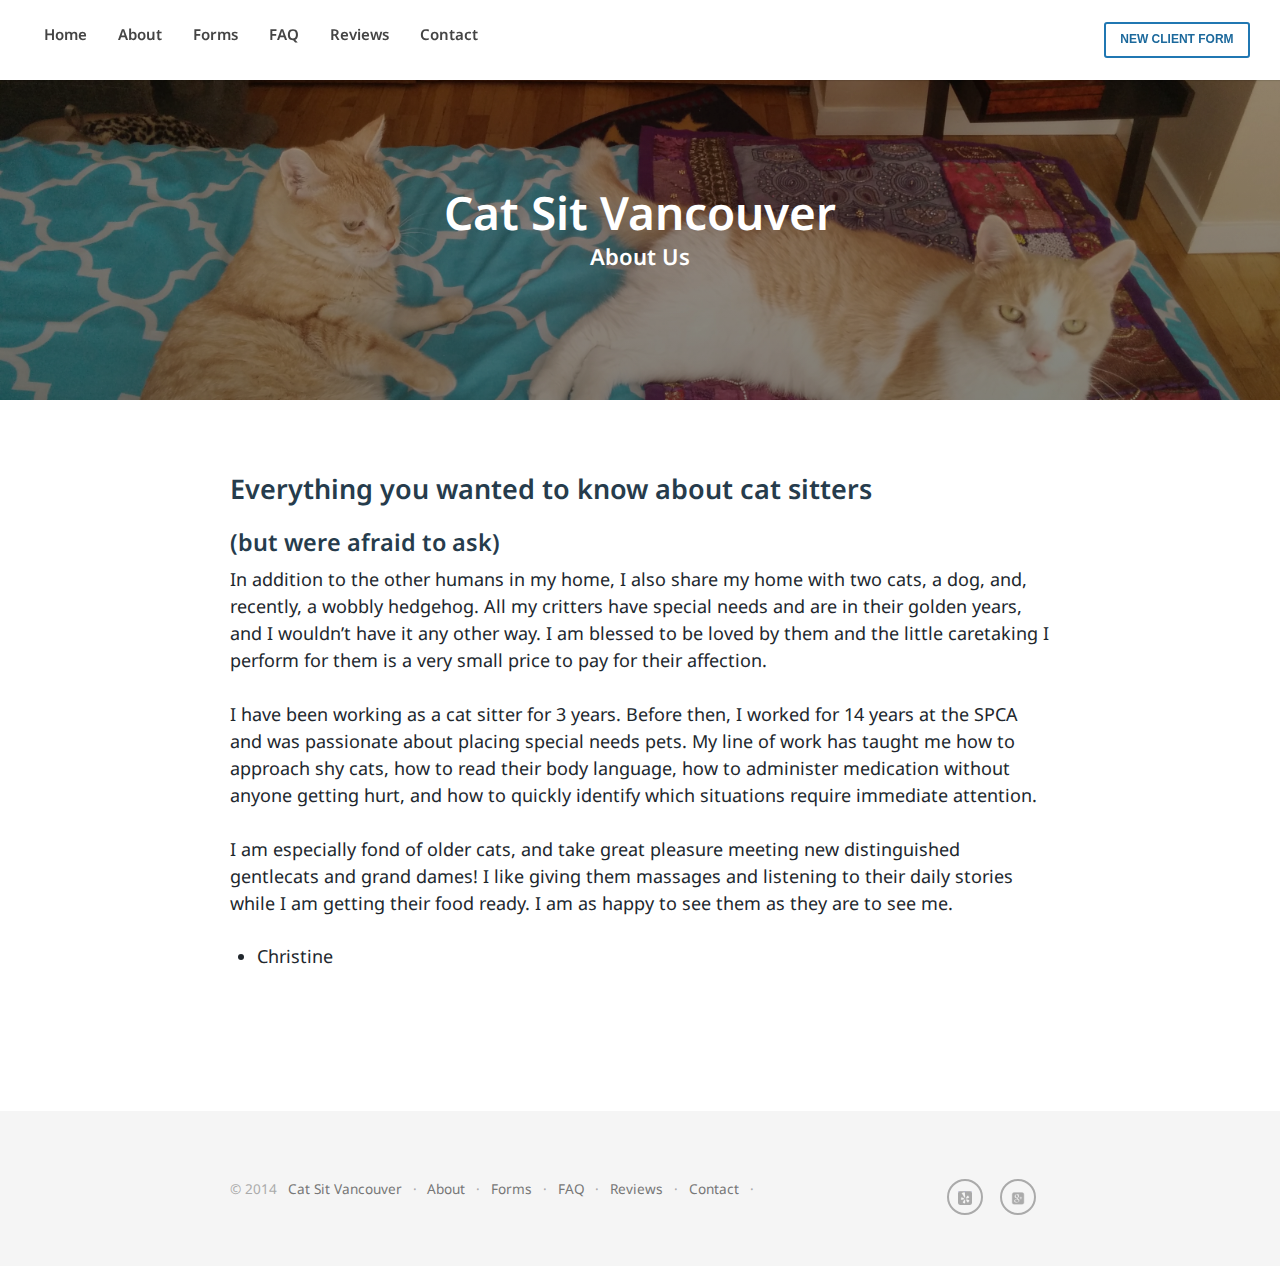
==== about/index.html @ 3a03ca4e "Site updated at 2014-06-22 04:52:10 UTC" ====
<!DOCTYPE html>
<html>
<head>
    <meta http-equiv="content-type" content="text/html; charset=utf-8">
    <meta name="viewport" content="width=device-width, initial-scale=1.0">
    <title>About Us &mdash; Cat Sit Vancouver</title>
    <link href="https://fonts.googleapis.com/css?family=Droid+Sans:400,700" rel="stylesheet" type="text/css">
    <link rel="stylesheet" href="/assets/main.css">
    <link rel="shortcut icon" href="/favicon.ico" type="image/x-icon" />
    <link href="/feed.xml" rel="alternate" type="application/rss+xml" title="Cat Sit Vancouver" />
    <meta name="title" content="About Us ">
    <link rel="canonical" href="http://www.catsitvancouver.com//about/">
     
           
    <meta property="og:title" content="About Us "/>
    <meta property="og:url" content="http://www.catsitvancouver.com//about/"/>
    
    <meta property="og:image" content="http://www.catsitvancouver.com//images/stu-n-brother.jpg"/>
    
    
    
    <meta property="og:description" content="Everything you wanted to know about cat sitters, but were afraid to ask."/>
    <meta name="description" content="Everything you wanted to know about cat sitters, but were afraid to ask."/>
    
    <meta property="og:site_name" content="Cat Sit Vancouver">     
</head>
<body>
    
<section class="site-nav">
    <header>
        <nav id="navigation">
            <a href="/" class="home">Home</a>
            <a href="/about/" class="home">About</a>
            <a href="/forms/" class="home">Forms</a>
            <a href="/faq/" class="home">FAQ</a>
            <a href="/reviews/" class="home">Reviews</a>
            <a href="/contact/" class="home">Contact</a>
        </nav>
        <nav class="tagline">
            
            <a href="http://form.catsitvancouver.com/" class="btn btn-outline">New Client Form</a>
        </nav>
    </header>
</section>

<div class="blog-cover" style="background-image:url(/images/stu-n-brother.jpg );">
    <section>
        <div class="container">
            
            <h1>Cat Sit Vancouver</h1>
            <h3>About Us</h3>
            
        </div>
    </section>
</div>

<article class="container">
<h2 id="everything_you_wanted_to_know_about_cat_sitters">Everything you wanted to know about cat sitters</h2>

<h3 id="but_were_afraid_to_ask">(but were afraid to ask)</h3>

<p>In addition to the other humans in my home, I also share my home with two cats, a dog, and, recently, a wobbly hedgehog. All my critters have special needs and are in their golden years, and I wouldn’t have it any other way. I am blessed to be loved by them and the little caretaking I perform for them is a very small price to pay for their affection.</p>

<p>I have been working as a cat sitter for 3 years. Before then, I worked for 14 years at the SPCA and was passionate about placing special needs pets. My line of work has taught me how to approach shy cats, how to read their body language, how to administer medication without anyone getting hurt, and how to quickly identify which situations require immediate attention.</p>

<p>I am especially fond of older cats, and take great pleasure meeting new distinguished gentlecats and grand dames! I like giving them massages and listening to their daily stories while I am getting their food ready. I am as happy to see them as they are to see me.</p>

<ul>
<li>Christine</li>
</ul>

</article>

<footer class="site-footer">
    <div class="container">
        &copy; 2014 
        
        <nav>
            <a href="http://www.catsitvancouver.com/">Cat Sit Vancouver</a> &middot;
            <a href="/about/" class="home">About</a> &middot;
            <a href="/forms/" class="home">Forms</a> &middot;
            <a href="/faq/" class="home">FAQ</a> &middot;
            <a href="/reviews/" class="home">Reviews</a> &middot;
            <a href="/contact/" class="home">Contact</a> &middot;
        </nav>
        
        <nav class="social">
            
            <a href="http://www.yelp.ca/biz/cat-sit-vancouver-vancouver-3" title="Review on Yelp" target="_blank"><i class="icon icon-yelp black"></i></a>
            
            
            <a href="https://plus.google.com/102756003309123126614" title="Review on Google+" target="_blank"><i class="icon icon-gplus black"></i></a>
            
            
            
            
        </nav>
    </div>
</footer>

<script type="text/javascript" src="//ajax.googleapis.com/ajax/libs/jquery/1.7.2/jquery.min.js"></script>
<script src="/assets/main.js"></script>


<script type="text/javascript">
  (function() {
    var po = document.createElement('script'); po.type = 'text/javascript'; po.async = true;
    po.src = 'https://apis.google.com/js/plusone.js';
    var s = document.getElementsByTagName('script')[0]; s.parentNode.insertBefore(po, s);
  })();
</script>


  <script>
  (function(i,s,o,g,r,a,m){i['GoogleAnalyticsObject']=r;i[r]=i[r]||function(){
  (i[r].q=i[r].q||[]).push(arguments)},i[r].l=1*new Date();a=s.createElement(o),
  m=s.getElementsByTagName(o)[0];a.async=1;a.src=g;m.parentNode.insertBefore(a,m)
  })(window,document,'script','//www.google-analytics.com/analytics.js','ga');

  ga('create', 'UA-50202878-1', 'catsitvancouver.github.io');
  ga('send', 'pageview');

</script>




</body>
</html>
---- assets/main.css ----
article,aside,details,figcaption,figure,footer,header,hgroup,main,nav,section,summary{display:block}audio,canvas,video{display:inline-block}audio:not([controls]){display:none;height:0}[hidden]{display:none}html{font-family:sans-serif;-webkit-text-size-adjust:100%;-ms-text-size-adjust:100%}body{margin:0}a:focus{outline:thin dotted}a:active,a:hover{outline:0}h1{font-size:2em;margin:0.67em 0}abbr[title]{border-bottom:1px dotted}b,strong{font-weight:bold}dfn{font-style:italic}hr{-moz-box-sizing:content-box;box-sizing:content-box;height:0}mark{background:#ff0;color:#000}code,kbd,pre,samp{font-family:monospace, serif;font-size:1em}pre{white-space:pre-wrap}q{quotes:"\201C" "\201D" "\2018" "\2019"}small{font-size:80%}sub,sup{font-size:75%;line-height:0;position:relative;vertical-align:baseline}sup{top:-0.5em}sub{bottom:-0.25em}img{border:0}svg:not(:root){overflow:hidden}figure{margin:0}fieldset{border:1px solid #c0c0c0;margin:0 2px;padding:0.35em 0.625em 0.75em}legend{border:0;padding:0}button,input,select,textarea{font-family:inherit;font-size:100%;margin:0}button,input{line-height:normal}button,select{text-transform:none}button,html input[type="button"],input[type="reset"],input[type="submit"]{-webkit-appearance:button;cursor:pointer}button[disabled],html input[disabled]{cursor:default}input[type="checkbox"],input[type="radio"]{box-sizing:border-box;padding:0}input[type="search"]{-webkit-appearance:textfield;-moz-box-sizing:content-box;-webkit-box-sizing:content-box;box-sizing:content-box}input[type="search"]::-webkit-search-cancel-button,input[type="search"]::-webkit-search-decoration{-webkit-appearance:none}button::-moz-focus-inner,input::-moz-focus-inner{border:0;padding:0}textarea{overflow:auto;vertical-align:top}table{border-collapse:collapse;border-spacing:0}*,*:before,*:after{-webkit-box-sizing:border-box;-moz-box-sizing:border-box;box-sizing:border-box}html{font-size:62.5%;-webkit-tap-highlight-color:transparent}body{font-family:"Helvetica Neue", Helvetica, Arial, sans-serif;font-size:14px;line-height:1.428571429;color:#333333;background-color:#ffffff}input,button,select,textarea{font-family:inherit;font-size:inherit;line-height:inherit}button,input,select[multiple],textarea{background-image:none}a{color:#428bca;text-decoration:none}a:hover,a:focus{color:#2a6496;text-decoration:underline}a:focus{outline:thin dotted #333;outline:5px auto -webkit-focus-ring-color;outline-offset:-2px}img{vertical-align:middle}.img-responsive{display:block;max-width:100%;height:auto}.img-rounded{border-radius:6px}.img-thumbnail{padding:4px;line-height:1.428571429;background-color:#ffffff;border:1px solid #dddddd;border-radius:4px;-webkit-transition:all 0.2s ease-in-out;transition:all 0.2s ease-in-out;display:inline-block;max-width:100%;height:auto}.img-circle{border-radius:50%}hr{margin-top:20px;margin-bottom:20px;border:0;border-top:1px solid #eeeeee}.sr-only{position:absolute;width:1px;height:1px;margin:-1px;padding:0;overflow:hidden;clip:rect(0 0 0 0);border:0}@media print{*{text-shadow:none !important;color:#000 !important;background:transparent !important;box-shadow:none !important}a,a:visited{text-decoration:underline}a[href]:after{content:" (" attr(href) ")"}abbr[title]:after{content:" (" attr(title) ")"}.ir a:after,a[href^="javascript:"]:after,a[href^="#"]:after{content:""}pre,blockquote{border:1px solid #999;page-break-inside:avoid}thead{display:table-header-group}tr,img{page-break-inside:avoid}img{max-width:100% !important}@page{margin:2cm .5cm}p,h2,h3{orphans:3;widows:3}h2,h3{page-break-after:avoid}.navbar{display:none}.table td,.table th{background-color:#fff !important}.btn>.caret,.dropup>.btn>.caret{border-top-color:#000 !important}.label{border:1px solid #000}.table{border-collapse:collapse !important}.table-bordered th,.table-bordered td{border:1px solid #ddd !important}}p{margin:0 0 10px}.lead{margin-bottom:20px;font-size:16.099999999999998px;font-weight:200;line-height:1.4}@media (min-width: 768px){.lead{font-size:21px}}small{font-size:85%}cite{font-style:normal}.text-muted{color:#999999}.text-primary{color:#428bca}.text-warning{color:#c09853}.text-danger{color:#b94a48}.text-success{color:#468847}.text-info{color:#3a87ad}.text-left{text-align:left}.text-right{text-align:right}.text-center{text-align:center}h1,h2,h3,h4,h5,h6,.h1,.h2,.h3,.h4,.h5,.h6{font-family:"Helvetica Neue", Helvetica, Arial, sans-serif;font-weight:500;line-height:1.1}h1 small,h2 small,h3 small,h4 small,h5 small,h6 small,.h1 small,.h2 small,.h3 small,.h4 small,.h5 small,.h6 small{font-weight:normal;line-height:1;color:#999999}h1,h2,h3{margin-top:20px;margin-bottom:10px}h4,h5,h6{margin-top:10px;margin-bottom:10px}h1,.h1{font-size:36px}h2,.h2{font-size:30px}h3,.h3{font-size:24px}h4,.h4{font-size:18px}h5,.h5{font-size:14px}h6,.h6{font-size:12px}h1 small,.h1 small{font-size:24px}h2 small,.h2 small{font-size:18px}h3 small,.h3 small,h4 small,.h4 small{font-size:14px}.page-header{padding-bottom:9px;margin:40px 0 20px;border-bottom:1px solid #eeeeee}ul,ol{margin-top:0;margin-bottom:10px}ul ul,ol ul,ul ol,ol ol{margin-bottom:0}.list-unstyled{padding-left:0;list-style:none}.list-inline{padding-left:0;list-style:none}.list-inline>li{display:inline-block;padding-left:5px;padding-right:5px}dl{margin-bottom:20px}dt,dd{line-height:1.428571429}dt{font-weight:bold}dd{margin-left:0}@media (min-width: 768px){.dl-horizontal dt{float:left;width:160px;clear:left;text-align:right;overflow:hidden;text-overflow:ellipsis;white-space:nowrap}.dl-horizontal dd{margin-left:180px}.dl-horizontal dd:before,.dl-horizontal dd:after{content:" ";display:table}.dl-horizontal dd:after{clear:both}}abbr[title],abbr[data-original-title]{cursor:help;border-bottom:1px dotted #999999}abbr.initialism{font-size:90%;text-transform:uppercase}blockquote{padding:10px 20px;margin:0 0 20px;border-left:5px solid #eeeeee}blockquote p{font-size:17.5px;font-weight:300;line-height:1.25}blockquote p:last-child{margin-bottom:0}blockquote small{display:block;line-height:1.428571429;color:#999999}blockquote small:before{content:'\2014 \00A0'}blockquote.pull-right{padding-right:15px;padding-left:0;border-right:5px solid #eeeeee;border-left:0}blockquote.pull-right p,blockquote.pull-right small{text-align:right}blockquote.pull-right small:before{content:''}blockquote.pull-right small:after{content:'\00A0 \2014'}q:before,q:after,blockquote:before,blockquote:after{content:""}address{display:block;margin-bottom:20px;font-style:normal;line-height:1.428571429}code,pre{font-family:Monaco, Menlo, Consolas, "Courier New", monospace}code{padding:2px 4px;font-size:90%;color:#c7254e;background-color:#f9f2f4;white-space:nowrap;border-radius:4px}pre{display:block;padding:9.5px;margin:0 0 10px;font-size:13px;line-height:1.428571429;word-break:break-all;word-wrap:break-word;color:#333333;background-color:#f5f5f5;border:1px solid #cccccc;border-radius:4px}pre.prettyprint{margin-bottom:20px}pre code{padding:0;font-size:inherit;color:inherit;white-space:pre-wrap;background-color:transparent;border:0}.pre-scrollable{max-height:340px;overflow-y:scroll}table{max-width:100%;background-color:transparent}th{text-align:left}.table{width:100%;margin-bottom:20px}.table thead>tr>th,.table tbody>tr>th,.table tfoot>tr>th,.table thead>tr>td,.table tbody>tr>td,.table tfoot>tr>td{padding:8px;line-height:1.428571429;vertical-align:top;border-top:1px solid #dddddd}.table thead>tr>th{vertical-align:bottom;border-bottom:2px solid #dddddd}.table caption+thead tr:first-child th,.table colgroup+thead tr:first-child th,.table thead:first-child tr:first-child th,.table caption+thead tr:first-child td,.table colgroup+thead tr:first-child td,.table thead:first-child tr:first-child td{border-top:0}.table tbody+tbody{border-top:2px solid #dddddd}.table .table{background-color:#ffffff}.table-condensed thead>tr>th,.table-condensed tbody>tr>th,.table-condensed tfoot>tr>th,.table-condensed thead>tr>td,.table-condensed tbody>tr>td,.table-condensed tfoot>tr>td{padding:5px}.table-bordered{border:1px solid #dddddd}.table-bordered>thead>tr>th,.table-bordered>tbody>tr>th,.table-bordered>tfoot>tr>th,.table-bordered>thead>tr>td,.table-bordered>tbody>tr>td,.table-bordered>tfoot>tr>td{border:1px solid #dddddd}.table-bordered>thead>tr>th,.table-bordered>thead>tr>td{border-bottom-width:2px}.table-striped>tbody>tr:nth-child(odd)>td,.table-striped>tbody>tr:nth-child(odd)>th{background-color:#f9f9f9}.table-hover>tbody>tr:hover>td,.table-hover>tbody>tr:hover>th{background-color:#f5f5f5}table col[class*="col-"]{float:none;display:table-column}table td[class*="col-"],table th[class*="col-"]{float:none;display:table-cell}.table>thead>tr>td.active,.table>tbody>tr>td.active,.table>tfoot>tr>td.active,.table>thead>tr>th.active,.table>tbody>tr>th.active,.table>tfoot>tr>th.active,.table>thead>tr.active>td,.table>tbody>tr.active>td,.table>tfoot>tr.active>td,.table>thead>tr.active>th,.table>tbody>tr.active>th,.table>tfoot>tr.active>th{background-color:#f5f5f5}.table>thead>tr>td.success,.table>tbody>tr>td.success,.table>tfoot>tr>td.success,.table>thead>tr>th.success,.table>tbody>tr>th.success,.table>tfoot>tr>th.success,.table>thead>tr.success>td,.table>tbody>tr.success>td,.table>tfoot>tr.success>td,.table>thead>tr.success>th,.table>tbody>tr.success>th,.table>tfoot>tr.success>th{background-color:#dff0d8;border-color:#d6e9c6}.table-hover>tbody>tr>td.success:hover,.table-hover>tbody>tr>th.success:hover,.table-hover>tbody>tr.success:hover>td{background-color:#d0e9c6;border-color:#c9e2b3}.table>thead>tr>td.danger,.table>tbody>tr>td.danger,.table>tfoot>tr>td.danger,.table>thead>tr>th.danger,.table>tbody>tr>th.danger,.table>tfoot>tr>th.danger,.table>thead>tr.danger>td,.table>tbody>tr.danger>td,.table>tfoot>tr.danger>td,.table>thead>tr.danger>th,.table>tbody>tr.danger>th,.table>tfoot>tr.danger>th{background-color:#f2dede;border-color:#eed3d7}.table-hover>tbody>tr>td.danger:hover,.table-hover>tbody>tr>th.danger:hover,.table-hover>tbody>tr.danger:hover>td{background-color:#ebcccc;border-color:#e6c1c7}.table>thead>tr>td.warning,.table>tbody>tr>td.warning,.table>tfoot>tr>td.warning,.table>thead>tr>th.warning,.table>tbody>tr>th.warning,.table>tfoot>tr>th.warning,.table>thead>tr.warning>td,.table>tbody>tr.warning>td,.table>tfoot>tr.warning>td,.table>thead>tr.warning>th,.table>tbody>tr.warning>th,.table>tfoot>tr.warning>th{background-color:#fcf8e3;border-color:#fbeed5}.table-hover>tbody>tr>td.warning:hover,.table-hover>tbody>tr>th.warning:hover,.table-hover>tbody>tr.warning:hover>td{background-color:#faf2cc;border-color:#f8e5be}@media (max-width: 768px){.table-responsive{width:100%;margin-bottom:15px;overflow-y:hidden;overflow-x:scroll;border:1px solid #dddddd}.table-responsive>.table{margin-bottom:0;background-color:#fff}.table-responsive>.table>thead>tr>th,.table-responsive>.table>tbody>tr>th,.table-responsive>.table>tfoot>tr>th,.table-responsive>.table>thead>tr>td,.table-responsive>.table>tbody>tr>td,.table-responsive>.table>tfoot>tr>td{white-space:nowrap}.table-responsive>.table-bordered{border:0}.table-responsive>.table-bordered>thead>tr>th:first-child,.table-responsive>.table-bordered>tbody>tr>th:first-child,.table-responsive>.table-bordered>tfoot>tr>th:first-child,.table-responsive>.table-bordered>thead>tr>td:first-child,.table-responsive>.table-bordered>tbody>tr>td:first-child,.table-responsive>.table-bordered>tfoot>tr>td:first-child{border-left:0}.table-responsive>.table-bordered>thead>tr>th:last-child,.table-responsive>.table-bordered>tbody>tr>th:last-child,.table-responsive>.table-bordered>tfoot>tr>th:last-child,.table-responsive>.table-bordered>thead>tr>td:last-child,.table-responsive>.table-bordered>tbody>tr>td:last-child,.table-responsive>.table-bordered>tfoot>tr>td:last-child{border-right:0}.table-responsive>.table-bordered>thead>tr:last-child>th,.table-responsive>.table-bordered>tbody>tr:last-child>th,.table-responsive>.table-bordered>tfoot>tr:last-child>th,.table-responsive>.table-bordered>thead>tr:last-child>td,.table-responsive>.table-bordered>tbody>tr:last-child>td,.table-responsive>.table-bordered>tfoot>tr:last-child>td{border-bottom:0}}fieldset{padding:0;margin:0;border:0}legend{display:block;width:100%;padding:0;margin-bottom:20px;font-size:21px;line-height:inherit;color:#333333;border:0;border-bottom:1px solid #e5e5e5}label{display:inline-block;margin-bottom:5px;font-weight:bold}input[type="search"]{-webkit-box-sizing:border-box;-moz-box-sizing:border-box;box-sizing:border-box}input[type="radio"],input[type="checkbox"]{margin:4px 0 0;margin-top:1px \9;line-height:normal}input[type="file"]{display:block}select[multiple],select[size]{height:auto}select optgroup{font-size:inherit;font-style:inherit;font-family:inherit}input[type="file"]:focus,input[type="radio"]:focus,input[type="checkbox"]:focus{outline:thin dotted #333;outline:5px auto -webkit-focus-ring-color;outline-offset:-2px}input[type="number"]::-webkit-outer-spin-button,input[type="number"]::-webkit-inner-spin-button{height:auto}.form-control:-moz-placeholder{color:#999999}.form-control::-moz-placeholder{color:#999999}.form-control:-ms-input-placeholder{color:#999999}.form-control::-webkit-input-placeholder{color:#999999}.form-control{display:block;width:100%;height:34px;padding:6px 12px;font-size:14px;line-height:1.428571429;color:#555555;vertical-align:middle;background-color:#ffffff;border:1px solid #cccccc;border-radius:4px;-webkit-box-shadow:inset 0 1px 1px rgba(0,0,0,0.075);box-shadow:inset 0 1px 1px rgba(0,0,0,0.075);-webkit-transition:border-color ease-in-out .15s, box-shadow ease-in-out .15s;transition:border-color ease-in-out .15s, box-shadow ease-in-out .15s}.form-control:focus{border-color:#66afe9;outline:0;-webkit-box-shadow:inset 0 1px 1px rgba(0,0,0,0.075),0 0 8px rgba(102,175,233,0.6);box-shadow:inset 0 1px 1px rgba(0,0,0,0.075),0 0 8px rgba(102,175,233,0.6)}.form-control[disabled],.form-control[readonly],fieldset[disabled] .form-control{cursor:not-allowed;background-color:#eeeeee}textarea.form-control{height:auto}.form-group{margin-bottom:15px}.radio,.checkbox{display:block;min-height:20px;margin-top:10px;margin-bottom:10px;padding-left:20px;vertical-align:middle}.radio label,.checkbox label{display:inline;margin-bottom:0;font-weight:normal;cursor:pointer}.radio input[type="radio"],.radio-inline input[type="radio"],.checkbox input[type="checkbox"],.checkbox-inline input[type="checkbox"]{float:left;margin-left:-20px}.radio+.radio,.checkbox+.checkbox{margin-top:-5px}.radio-inline,.checkbox-inline{display:inline-block;padding-left:20px;margin-bottom:0;vertical-align:middle;font-weight:normal;cursor:pointer}.radio-inline+.radio-inline,.checkbox-inline+.checkbox-inline{margin-top:0;margin-left:10px}input[type="radio"][disabled],input[type="checkbox"][disabled],.radio[disabled],.radio-inline[disabled],.checkbox[disabled],.checkbox-inline[disabled],fieldset[disabled] input[type="radio"],fieldset[disabled] input[type="checkbox"],fieldset[disabled] .radio,fieldset[disabled] .radio-inline,fieldset[disabled] .checkbox,fieldset[disabled] .checkbox-inline{cursor:not-allowed}.input-sm{height:30px;padding:5px 10px;font-size:12px;line-height:1.5;border-radius:3px}select.input-sm{height:30px;line-height:30px}textarea.input-sm{height:auto}.input-lg{height:45px;padding:10px 16px;font-size:18px;line-height:1.33;border-radius:6px}select.input-lg{height:45px;line-height:45px}textarea.input-lg{height:auto}.has-warning .help-block,.has-warning .control-label{color:#c09853}.has-warning .form-control{border-color:#c09853;-webkit-box-shadow:inset 0 1px 1px rgba(0,0,0,0.075);box-shadow:inset 0 1px 1px rgba(0,0,0,0.075)}.has-warning .form-control:focus{border-color:#a47e3c;-webkit-box-shadow:inset 0 1px 1px rgba(0,0,0,0.075),0 0 6px #dbc59e;box-shadow:inset 0 1px 1px rgba(0,0,0,0.075),0 0 6px #dbc59e}.has-warning .input-group-addon{color:#c09853;border-color:#c09853;background-color:#fcf8e3}.has-error .help-block,.has-error .control-label{color:#b94a48}.has-error .form-control{border-color:#b94a48;-webkit-box-shadow:inset 0 1px 1px rgba(0,0,0,0.075);box-shadow:inset 0 1px 1px rgba(0,0,0,0.075)}.has-error .form-control:focus{border-color:#953b39;-webkit-box-shadow:inset 0 1px 1px rgba(0,0,0,0.075),0 0 6px #d59392;box-shadow:inset 0 1px 1px rgba(0,0,0,0.075),0 0 6px #d59392}.has-error .input-group-addon{color:#b94a48;border-color:#b94a48;background-color:#f2dede}.has-success .help-block,.has-success .control-label{color:#468847}.has-success .form-control{border-color:#468847;-webkit-box-shadow:inset 0 1px 1px rgba(0,0,0,0.075);box-shadow:inset 0 1px 1px rgba(0,0,0,0.075)}.has-success .form-control:focus{border-color:#356635;-webkit-box-shadow:inset 0 1px 1px rgba(0,0,0,0.075),0 0 6px #7aba7b;box-shadow:inset 0 1px 1px rgba(0,0,0,0.075),0 0 6px #7aba7b}.has-success .input-group-addon{color:#468847;border-color:#468847;background-color:#dff0d8}.form-control-static{margin-bottom:0;padding-top:7px}.help-block{display:block;margin-top:5px;margin-bottom:10px;color:#737373}@media (min-width: 768px){.form-inline .form-group{display:inline-block;margin-bottom:0;vertical-align:middle}.form-inline .form-control{display:inline-block}.form-inline .radio,.form-inline .checkbox{display:inline-block;margin-top:0;margin-bottom:0;padding-left:0}.form-inline .radio input[type="radio"],.form-inline .checkbox input[type="checkbox"]{float:none;margin-left:0}}.form-horizontal .control-label,.form-horizontal .radio,.form-horizontal .checkbox,.form-horizontal .radio-inline,.form-horizontal .checkbox-inline{margin-top:0;margin-bottom:0;padding-top:7px}.form-horizontal .form-group{margin-left:-15px;margin-right:-15px}.form-horizontal .form-group:before,.form-horizontal .form-group:after{content:" ";display:table}.form-horizontal .form-group:after{clear:both}@media (min-width: 768px){.form-horizontal .control-label{text-align:right}}.btn:focus{outline:thin dotted #333;outline:5px auto -webkit-focus-ring-color;outline-offset:-2px}.btn:hover,.btn:focus{color:#333333;text-decoration:none}.btn:active,.btn.active{outline:0;background-image:none;-webkit-box-shadow:inset 0 3px 5px rgba(0,0,0,0.125);box-shadow:inset 0 3px 5px rgba(0,0,0,0.125)}.btn.disabled,.btn[disabled],fieldset[disabled] .btn{cursor:not-allowed;pointer-events:none;opacity:0.65;filter:alpha(opacity=65);-webkit-box-shadow:none;box-shadow:none}.btn-default{color:#333333;background-color:#ffffff;border-color:#cccccc}.btn-default:hover,.btn-default:focus,.btn-default:active,.btn-default.active,.open .dropdown-toggle.btn-default{color:#333333;background-color:#ebebeb;border-color:#adadad}.btn-default:active,.btn-default.active,.open .dropdown-toggle.btn-default{background-image:none}.btn-default.disabled,.btn-default[disabled],fieldset[disabled] .btn-default,.btn-default.disabled:hover,.btn-default[disabled]:hover,fieldset[disabled] .btn-default:hover,.btn-default.disabled:focus,.btn-default[disabled]:focus,fieldset[disabled] .btn-default:focus,.btn-default.disabled:active,.btn-default[disabled]:active,fieldset[disabled] .btn-default:active,.btn-default.disabled.active,.btn-default[disabled].active,fieldset[disabled] .btn-default.active{background-color:#ffffff;border-color:#cccccc}.btn-primary{color:#ffffff;background-color:#428bca;border-color:#357ebd}.btn-primary:hover,.btn-primary:focus,.btn-primary:active,.btn-primary.active,.open .dropdown-toggle.btn-primary{color:#ffffff;background-color:#3276b1;border-color:#285e8e}.btn-primary:active,.btn-primary.active,.open .dropdown-toggle.btn-primary{background-image:none}.btn-primary.disabled,.btn-primary[disabled],fieldset[disabled] .btn-primary,.btn-primary.disabled:hover,.btn-primary[disabled]:hover,fieldset[disabled] .btn-primary:hover,.btn-primary.disabled:focus,.btn-primary[disabled]:focus,fieldset[disabled] .btn-primary:focus,.btn-primary.disabled:active,.btn-primary[disabled]:active,fieldset[disabled] .btn-primary:active,.btn-primary.disabled.active,.btn-primary[disabled].active,fieldset[disabled] .btn-primary.active{background-color:#428bca;border-color:#357ebd}.btn-warning{color:#ffffff;background-color:#f0ad4e;border-color:#eea236}.btn-warning:hover,.btn-warning:focus,.btn-warning:active,.btn-warning.active,.open .dropdown-toggle.btn-warning{color:#ffffff;background-color:#ed9c28;border-color:#d58512}.btn-warning:active,.btn-warning.active,.open .dropdown-toggle.btn-warning{background-image:none}.btn-warning.disabled,.btn-warning[disabled],fieldset[disabled] .btn-warning,.btn-warning.disabled:hover,.btn-warning[disabled]:hover,fieldset[disabled] .btn-warning:hover,.btn-warning.disabled:focus,.btn-warning[disabled]:focus,fieldset[disabled] .btn-warning:focus,.btn-warning.disabled:active,.btn-warning[disabled]:active,fieldset[disabled] .btn-warning:active,.btn-warning.disabled.active,.btn-warning[disabled].active,fieldset[disabled] .btn-warning.active{background-color:#f0ad4e;border-color:#eea236}.btn-danger{color:#ffffff;background-color:#d9534f;border-color:#d43f3a}.btn-danger:hover,.btn-danger:focus,.btn-danger:active,.btn-danger.active,.open .dropdown-toggle.btn-danger{color:#ffffff;background-color:#d2322d;border-color:#ac2925}.btn-danger:active,.btn-danger.active,.open .dropdown-toggle.btn-danger{background-image:none}.btn-danger.disabled,.btn-danger[disabled],fieldset[disabled] .btn-danger,.btn-danger.disabled:hover,.btn-danger[disabled]:hover,fieldset[disabled] .btn-danger:hover,.btn-danger.disabled:focus,.btn-danger[disabled]:focus,fieldset[disabled] .btn-danger:focus,.btn-danger.disabled:active,.btn-danger[disabled]:active,fieldset[disabled] .btn-danger:active,.btn-danger.disabled.active,.btn-danger[disabled].active,fieldset[disabled] .btn-danger.active{background-color:#d9534f;border-color:#d43f3a}.btn-success{color:#ffffff;background-color:#5cb85c;border-color:#4cae4c}.btn-success:hover,.btn-success:focus,.btn-success:active,.btn-success.active,.open .dropdown-toggle.btn-success{color:#ffffff;background-color:#47a447;border-color:#398439}.btn-success:active,.btn-success.active,.open .dropdown-toggle.btn-success{background-image:none}.btn-success.disabled,.btn-success[disabled],fieldset[disabled] .btn-success,.btn-success.disabled:hover,.btn-success[disabled]:hover,fieldset[disabled] .btn-success:hover,.btn-success.disabled:focus,.btn-success[disabled]:focus,fieldset[disabled] .btn-success:focus,.btn-success.disabled:active,.btn-success[disabled]:active,fieldset[disabled] .btn-success:active,.btn-success.disabled.active,.btn-success[disabled].active,fieldset[disabled] .btn-success.active{background-color:#5cb85c;border-color:#4cae4c}.btn-info{color:#ffffff;background-color:#5bc0de;border-color:#46b8da}.btn-info:hover,.btn-info:focus,.btn-info:active,.btn-info.active,.open .dropdown-toggle.btn-info{color:#ffffff;background-color:#39b3d7;border-color:#269abc}.btn-info:active,.btn-info.active,.open .dropdown-toggle.btn-info{background-image:none}.btn-info.disabled,.btn-info[disabled],fieldset[disabled] .btn-info,.btn-info.disabled:hover,.btn-info[disabled]:hover,fieldset[disabled] .btn-info:hover,.btn-info.disabled:focus,.btn-info[disabled]:focus,fieldset[disabled] .btn-info:focus,.btn-info.disabled:active,.btn-info[disabled]:active,fieldset[disabled] .btn-info:active,.btn-info.disabled.active,.btn-info[disabled].active,fieldset[disabled] .btn-info.active{background-color:#5bc0de;border-color:#46b8da}.btn-link{color:#428bca;font-weight:normal;cursor:pointer;border-radius:0}.btn-link,.btn-link:active,.btn-link[disabled],fieldset[disabled] .btn-link{background-color:transparent;-webkit-box-shadow:none;box-shadow:none}.btn-link,.btn-link:hover,.btn-link:focus,.btn-link:active{border-color:transparent}.btn-link:hover,.btn-link:focus{color:#2a6496;text-decoration:underline;background-color:transparent}.btn-link[disabled]:hover,fieldset[disabled] .btn-link:hover,.btn-link[disabled]:focus,fieldset[disabled] .btn-link:focus{color:#999999;text-decoration:none}.btn-lg{padding:10px 16px;font-size:18px;line-height:1.33;border-radius:6px}.btn-sm,.btn-xs{padding:5px 10px;font-size:12px;line-height:1.5;border-radius:3px}.btn-xs{padding:1px 5px}.btn-block{display:block;width:100%;padding-left:0;padding-right:0}.btn-block+.btn-block{margin-top:5px}.caret{display:inline-block;width:0;height:0;margin-left:2px;vertical-align:middle;border-top:4px solid #000000;border-right:4px solid transparent;border-left:4px solid transparent;border-bottom:0 dotted;content:""}.dropdown{position:relative}.dropdown-toggle:focus{outline:0}.dropdown-menu{position:absolute;top:100%;left:0;z-index:1000;display:none;float:left;min-width:160px;padding:5px 0;margin:2px 0 0;list-style:none;font-size:14px;background-color:#ffffff;border:1px solid #cccccc;border:1px solid rgba(0,0,0,0.15);border-radius:4px;-webkit-box-shadow:0 6px 12px rgba(0,0,0,0.175);box-shadow:0 6px 12px rgba(0,0,0,0.175);background-clip:padding-box}.dropdown-menu.pull-right{right:0;left:auto}.dropdown-menu .divider{height:1px;margin:9px 0;overflow:hidden;background-color:#e5e5e5}.dropdown-menu>li>a{display:block;padding:3px 20px;clear:both;font-weight:normal;line-height:1.428571429;color:#333333;white-space:nowrap}.dropdown-menu>li>a:hover,.dropdown-menu>li>a:focus{text-decoration:none;color:#ffffff;background-color:#428bca}.dropdown-menu>.active>a,.dropdown-menu>.active>a:hover,.dropdown-menu>.active>a:focus{color:#ffffff;text-decoration:none;outline:0;background-color:#428bca}.dropdown-menu>.disabled>a,.dropdown-menu>.disabled>a:hover,.dropdown-menu>.disabled>a:focus{color:#999999}.dropdown-menu>.disabled>a:hover,.dropdown-menu>.disabled>a:focus{text-decoration:none;background-color:transparent;background-image:none;filter:progid:DXImageTransform.Microsoft.gradient(enabled = false);cursor:not-allowed}.open>.dropdown-menu{display:block}.open>a{outline:0}.dropdown-header{display:block;padding:3px 20px;font-size:12px;line-height:1.428571429;color:#999999}.dropdown-backdrop{position:fixed;left:0;right:0;bottom:0;top:0;z-index:990}.pull-right>.dropdown-menu{right:0;left:auto}.dropup .caret,.navbar-fixed-bottom .dropdown .caret{border-top:0 dotted;border-bottom:4px solid #000000;content:""}.dropup .dropdown-menu,.navbar-fixed-bottom .dropdown .dropdown-menu{top:auto;bottom:100%;margin-bottom:1px}@media (min-width: 768px){.navbar-right .dropdown-menu{right:0;left:auto}}input[type="submit"].btn-block,input[type="reset"].btn-block,input[type="button"].btn-block{width:100%}@-ms-viewport{width:device-width}@media screen and (max-width: 400px){@-ms-viewport{width:320px}}.hidden{display:none !important;visibility:hidden !important}.visible-xs{display:none !important}tr.visible-xs{display:none !important}th.visible-xs,td.visible-xs{display:none !important}@media (max-width: 767px){.visible-xs{display:block !important}tr.visible-xs{display:table-row !important}th.visible-xs,td.visible-xs{display:table-cell !important}}@media (min-width: 768px) and (max-width: 991px){.visible-xs.visible-sm{display:block !important}tr.visible-xs.visible-sm{display:table-row !important}th.visible-xs.visible-sm,td.visible-xs.visible-sm{display:table-cell !important}}@media (min-width: 992px) and (max-width: 1199px){.visible-xs.visible-md{display:block !important}tr.visible-xs.visible-md{display:table-row !important}th.visible-xs.visible-md,td.visible-xs.visible-md{display:table-cell !important}}@media (min-width: 1200px){.visible-xs.visible-lg{display:block !important}tr.visible-xs.visible-lg{display:table-row !important}th.visible-xs.visible-lg,td.visible-xs.visible-lg{display:table-cell !important}}.visible-sm{display:none !important}tr.visible-sm{display:none !important}th.visible-sm,td.visible-sm{display:none !important}@media (max-width: 767px){.visible-sm.visible-xs{display:block !important}tr.visible-sm.visible-xs{display:table-row !important}th.visible-sm.visible-xs,td.visible-sm.visible-xs{display:table-cell !important}}@media (min-width: 768px) and (max-width: 991px){.visible-sm{display:block !important}tr.visible-sm{display:table-row !important}th.visible-sm,td.visible-sm{display:table-cell !important}}@media (min-width: 992px) and (max-width: 1199px){.visible-sm.visible-md{display:block !important}tr.visible-sm.visible-md{display:table-row !important}th.visible-sm.visible-md,td.visible-sm.visible-md{display:table-cell !important}}@media (min-width: 1200px){.visible-sm.visible-lg{display:block !important}tr.visible-sm.visible-lg{display:table-row !important}th.visible-sm.visible-lg,td.visible-sm.visible-lg{display:table-cell !important}}.visible-md{display:none !important}tr.visible-md{display:none !important}th.visible-md,td.visible-md{display:none !important}@media (max-width: 767px){.visible-md.visible-xs{display:block !important}tr.visible-md.visible-xs{display:table-row !important}th.visible-md.visible-xs,td.visible-md.visible-xs{display:table-cell !important}}@media (min-width: 768px) and (max-width: 991px){.visible-md.visible-sm{display:block !important}tr.visible-md.visible-sm{display:table-row !important}th.visible-md.visible-sm,td.visible-md.visible-sm{display:table-cell !important}}@media (min-width: 992px) and (max-width: 1199px){.visible-md{display:block !important}tr.visible-md{display:table-row !important}th.visible-md,td.visible-md{display:table-cell !important}}@media (min-width: 1200px){.visible-md.visible-lg{display:block !important}tr.visible-md.visible-lg{display:table-row !important}th.visible-md.visible-lg,td.visible-md.visible-lg{display:table-cell !important}}.visible-lg{display:none !important}tr.visible-lg{display:none !important}th.visible-lg,td.visible-lg{display:none !important}@media (max-width: 767px){.visible-lg.visible-xs{display:block !important}tr.visible-lg.visible-xs{display:table-row !important}th.visible-lg.visible-xs,td.visible-lg.visible-xs{display:table-cell !important}}@media (min-width: 768px) and (max-width: 991px){.visible-lg.visible-sm{display:block !important}tr.visible-lg.visible-sm{display:table-row !important}th.visible-lg.visible-sm,td.visible-lg.visible-sm{display:table-cell !important}}@media (min-width: 992px) and (max-width: 1199px){.visible-lg.visible-md{display:block !important}tr.visible-lg.visible-md{display:table-row !important}th.visible-lg.visible-md,td.visible-lg.visible-md{display:table-cell !important}}@media (min-width: 1200px){.visible-lg{display:block !important}tr.visible-lg{display:table-row !important}th.visible-lg,td.visible-lg{display:table-cell !important}}.hidden-xs{display:block !important}tr.hidden-xs{display:table-row !important}th.hidden-xs,td.hidden-xs{display:table-cell !important}@media (max-width: 767px){.hidden-xs{display:none !important}tr.hidden-xs{display:none !important}th.hidden-xs,td.hidden-xs{display:none !important}}@media (min-width: 768px) and (max-width: 991px){.hidden-xs.hidden-sm{display:none !important}tr.hidden-xs.hidden-sm{display:none !important}th.hidden-xs.hidden-sm,td.hidden-xs.hidden-sm{display:none !important}}@media (min-width: 992px) and (max-width: 1199px){.hidden-xs.hidden-md{display:none !important}tr.hidden-xs.hidden-md{display:none !important}th.hidden-xs.hidden-md,td.hidden-xs.hidden-md{display:none !important}}@media (min-width: 1200px){.hidden-xs.hidden-lg{display:none !important}tr.hidden-xs.hidden-lg{display:none !important}th.hidden-xs.hidden-lg,td.hidden-xs.hidden-lg{display:none !important}}.hidden-sm{display:block !important}tr.hidden-sm{display:table-row !important}th.hidden-sm,td.hidden-sm{display:table-cell !important}@media (max-width: 767px){.hidden-sm.hidden-xs{display:none !important}tr.hidden-sm.hidden-xs{display:none !important}th.hidden-sm.hidden-xs,td.hidden-sm.hidden-xs{display:none !important}}@media (min-width: 768px) and (max-width: 991px){.hidden-sm{display:none !important}tr.hidden-sm{display:none !important}th.hidden-sm,td.hidden-sm{display:none !important}}@media (min-width: 992px) and (max-width: 1199px){.hidden-sm.hidden-md{display:none !important}tr.hidden-sm.hidden-md{display:none !important}th.hidden-sm.hidden-md,td.hidden-sm.hidden-md{display:none !important}}@media (min-width: 1200px){.hidden-sm.hidden-lg{display:none !important}tr.hidden-sm.hidden-lg{display:none !important}th.hidden-sm.hidden-lg,td.hidden-sm.hidden-lg{display:none !important}}.hidden-md{display:block !important}tr.hidden-md{display:table-row !important}th.hidden-md,td.hidden-md{display:table-cell !important}@media (max-width: 767px){.hidden-md.hidden-xs{display:none !important}tr.hidden-md.hidden-xs{display:none !important}th.hidden-md.hidden-xs,td.hidden-md.hidden-xs{display:none !important}}@media (min-width: 768px) and (max-width: 991px){.hidden-md.hidden-sm{display:none !important}tr.hidden-md.hidden-sm{display:none !important}th.hidden-md.hidden-sm,td.hidden-md.hidden-sm{display:none !important}}@media (min-width: 992px) and (max-width: 1199px){.hidden-md{display:none !important}tr.hidden-md{display:none !important}th.hidden-md,td.hidden-md{display:none !important}}@media (min-width: 1200px){.hidden-md.hidden-lg{display:none !important}tr.hidden-md.hidden-lg{display:none !important}th.hidden-md.hidden-lg,td.hidden-md.hidden-lg{display:none !important}}.hidden-lg{display:block !important}tr.hidden-lg{display:table-row !important}th.hidden-lg,td.hidden-lg{display:table-cell !important}@media (max-width: 767px){.hidden-lg.hidden-xs{display:none !important}tr.hidden-lg.hidden-xs{display:none !important}th.hidden-lg.hidden-xs,td.hidden-lg.hidden-xs{display:none !important}}@media (min-width: 768px) and (max-width: 991px){.hidden-lg.hidden-sm{display:none !important}tr.hidden-lg.hidden-sm{display:none !important}th.hidden-lg.hidden-sm,td.hidden-lg.hidden-sm{display:none !important}}@media (min-width: 992px) and (max-width: 1199px){.hidden-lg.hidden-md{display:none !important}tr.hidden-lg.hidden-md{display:none !important}th.hidden-lg.hidden-md,td.hidden-lg.hidden-md{display:none !important}}@media (min-width: 1200px){.hidden-lg{display:none !important}tr.hidden-lg{display:none !important}th.hidden-lg,td.hidden-lg{display:none !important}}.visible-print{display:none !important}tr.visible-print{display:none !important}th.visible-print,td.visible-print{display:none !important}@media print{.visible-print{display:block !important}tr.visible-print{display:table-row !important}th.visible-print,td.visible-print{display:table-cell !important}.hidden-print{display:none !important}tr.hidden-print{display:none !important}th.hidden-print,td.hidden-print{display:none !important}}body{margin:0;border:0;padding:80px 0 0;font-family:"Droid Sans", "Helvetica Neue", Helvetica, Arial, sans-serif;color:#21272d;-webkit-font-smoothing:antialiased;text-rendering:optimizelegibility;font-size:17px}.is-visible .site-nav{top:100px}.is-visible .top-nav{opacity:1;-webkit-transform:translate3d(0px, 0px, 0px);transition:0.3s all ease;top:-200px}h1,h2,h3,h4,h5{color:#263c4c}h1,h2,h3{font-family:"Droid Sans", "Helvetica Neue", Helvetica, Arial, sans-serif}a{color:#2077b2;text-decoration:none;transition:all 0.2s ease}a:hover{color:black;text-decoration:none}.container{max-width:820px;margin:0 auto}.article-cover,.blog-cover{max-width:100%;margin-top:0;position:relative;max-height:460px;overflow:hidden;background:#eee}.article-cover>div,.blog-cover>div{max-height:480px;line-height:0}.article-cover .image,.blog-cover .image{width:100%;top:0;position:relative}.index{margin:0 5em}.index>div{display:table-cell}.index .title{margin:0em 0 0.6em}.index .avatar{float:left;border-radius:62px;height:48px;width:48px;margin-top:0;margin-right:30px}.blog-cover{height:320px;background-color:#111;background-size:cover;background-position:center center;z-index:1}.blog-cover section{text-align:center;position:absolute;left:0;right:0;top:0;bottom:0;background-color:rgba(0,0,0,0.4);background-image:linear-gradient(bottom, rgba(0,0,0,0.15) 0%, transparent 100%);background-image:-o-linear-gradient(bottom, rgba(0,0,0,0.15) 0%, transparent 100%);background-image:-moz-linear-gradient(bottom, rgba(0,0,0,0.15) 0%, transparent 100%);background-image:-webkit-linear-gradient(bottom, rgba(0,0,0,0.15) 0%, transparent 100%);background-image:-ms-linear-gradient(bottom, rgba(0,0,0,0.15) 0%, transparent 100%);background-image:-webkit-gradient(linear, left bottom, left top, color-stop(0, rgba(0,0,0,0.15)), color-stop(1, transparent));padding:100px 0;z-index:10}.blog-cover section a:last-child{margin:1.5em 0 0 0}.blog-cover section a{color:#fff;border:0;width:36px;height:36px;border:2px solid white;display:inline-block;padding:10px 0;border-radius:42px;margin:1.5em 1em 0em 0;transition:0.2s all ease;line-height:0;text-align:center}.blog-cover section a:hover{transition:0.2s all ease;background:#fff}.blog-cover section a:hover .icon-rss{background-position:1px -11px}.blog-cover section a:hover .icon-twitter{background-position:0px -15px}.blog-cover section a:hover .icon-facebook{background-position:0px -14px}.blog-cover section a:hover .icon-yelp{background-position:0px -14px}.blog-cover section a:hover .icon-gplus{background-position:0px -14px}.blog-cover h1{font-size:2.7em;line-height:1.4em}.blog-cover h3{font-size:1.3em}.blog-cover h1,.blog-cover h3{color:#fff;margin:0;font-weight:600}.pagination{text-align:center}.site-footer{padding:5em 0;margin:4em 0 0 0;background:whitesmoke;color:#aaa;font-size:0.8em}.site-footer a{color:#777;border:0;margin:0 0.5em}.site-footer a:hover{color:#222}.site-footer p{color:#999}.site-footer p a{margin:0;color:#999}.site-footer nav{display:inline-block}.site-footer .social{float:right}.site-footer .social a{color:#000;border:0;width:36px;height:36px;border:2px solid black;display:inline-block;padding:10px 0;border-radius:42px;margin:0 1em 0em 0;transition:0.2s all ease;line-height:0;text-align:center;opacity:0.3}.site-footer .social a:hover{opacity:0.9}.muted{color:#848484}.btn{color:#fff;font-weight:bold;background-color:#54b89d;font-size:1em;padding:0.6em 1.2em;display:inline-block;position:relative;border:0;text-align:center;text-decoration:none;font-style:normal;font-weight:600;cursor:pointer;border-bottom:1px solid rgba(0,0,0,0.1);vertical-align:bottom;text-rendering:optimizeLegibility;border-radius:2px;vertical-align:middle;font-family:"proxima-nova", "Helvetica Neue", Helvetica, Arial, sans-serif;border-radius:2px;background:#4dab7d;border:2px solid #4dab7d;text-transform:uppercase;white-space:nowrap}.btn:hover{background:#3d8863;border-color:#3d8863;color:#fff}.btn:active{box-shadow:none}.btn-outline{background:none;border-radius:4px;font-size:0.8em;border:2px solid #2077b2;border-radius:3px;color:#1c699c;transition:none}.btn-outline:hover{border:2px solid #1c699c;color:#185a87;background:none}table{border:1px solid #373737;margin-bottom:20px;text-align:left}th{padding:10px;background:#373737;color:#fff}td{padding:10px;border:1px solid #373737}.site-nav{background:#fff;height:80px;position:absolute;left:0;right:0;top:0;box-shadow:0 0 1px 1px rgba(0,0,0,0.1);-webkit-backface-visibility:hidden;-webkit-perspective:1000;transition:all 0.35s ease;z-index:100}.site-nav .caret{opacity:0.2}.site-nav .brand img{height:40px;margin-right:10px;margin-top:-2px}.site-nav .dropdown{display:inline-block}.site-nav nav{padding:22px 30px;float:left;height:80px;display:table-cell}.site-nav #navigation{padding-right:0}.site-nav #navigation a{border:0;margin:0 0.9em;display:inline-block}.site-nav #navigation a:hover{color:#2077b2}.site-nav #navigation>a,.site-nav #navigation .dropdown-toggle{color:#444;border:0;font-weight:600;font-size:15px;display:inline-block}.site-nav #navigation .dropdown-toggle{padding:6px 0.5em;text-align:center}.site-nav #navigation .dropdown-toggle:hover{background:#eee}.site-nav .tagline{float:right;text-align:right;font-size:15px;font-weight:600}.site-nav .tagline span{line-height:0;padding-right:20px}body.nav-hidden .site-nav{top:-100px;transition:all 0.35s ease;-webkit-transform:translate3d(0px, 0, 0px)}article{background:#fff;padding:60px 0;font-size:18px}article .container>header,article .container>section,article .container>footer{margin:0 8em}article .social{height:40px;padding:10px 0}article .social>div{display:inline-block;min-width:120px}article .container>footer{border-top:1px solid #ddd;border-bottom:1px solid #ddd;padding-top:1.5em;padding-bottom:1.5em;margin-top:1.5em;margin-bottom:1.5em}article header{margin-top:2em;margin-bottom:2em}article header::after{content:" ";display:block;width:1.5em;height:0.2em;background:#ddd;margin:1em 0}article address{margin:0;font-size:0.9em;max-height:48px}article address p{margin:0;display:inline-block}article address img{border-radius:54px;width:64px;height:64px;margin:0 20px 0 0;display:inline-block;margin-top:-28px}article address .follow{margin:1em 0 0}article p{font-size:1em;line-height:1.5;color:#21272d;font-weight:400;margin:0 0 1.5em}article ol,article ul{font-weight:600;margin:1.5em 0;padding:0;list-style-position:outside;padding-left:1.5em}article ol li,article ul li{font-weight:400;margin-bottom:0.5em}article blockquote{border:0;font-size:24px;margin:1.2em -4em 1.2em 0;padding:0}article blockquote p{font-size:30px;line-height:1.1;color:#2077b2;font-weight:600}article h1{font-weight:600;font-size:2.1em;margin:0.5em 0 1em}article h2{font-size:1.5em;margin:0.5em 0 1em;font-weight:600}article h3{font-size:1.3em;font-weight:600}article h4{font-size:1.2em;font-weight:600}article hr{margin:3em 0}article .meta{color:#848484;font-size:13px;text-transform:uppercase;margin-bottom:0.3em;font-weight:400;letter-spacing:1px}article .meta time,article .meta address{display:inline;font-size:13px}article .meta a{border:0;color:#848484}article img{max-width:100%;margin:1em 0}article .title{margin:0.2em 0;font-weight:bold}article .title a{border:0}article .subtitle{font-size:1.4em;margin:0.2em 0;color:#848484;font-weight:300}article .highlight{border:0}article .highlight .lineno{color:#848484}article pre{border:0;padding:1.5em 3em;margin:0 -3em 1.5em;background:whitesmoke;border:0;border-radius:2px;border-bottom:1px solid #eee;width:100%;font-size:0.8em;overflow-x:auto;display:block}article pre code{font-size:0.8em;border:0}article code{border-bottom:1px solid #ddd;border-radius:2px;color:#222}article .rounded img{border-radius:6px}article .border img{border:1px solid #ddd}article .full{margin:1.5em -6em;padding:0;text-align:center}article .full iframe{max-width:100% !important}article .full img{max-width:100%;margin:0;transition:0.5s all ease}article .full.zoomable img{cursor:-webkit-zoom-in}article .full.zoomable img.zoom{cursor:-webkit-zoom-out}article .full.zoomable img.zoom{-webkit-transform:scale(1.2);transition:0.4s all ease;box-shadow:0 2px 5px rgba(0,0,0,0.5)}.icon{display:inline-block;width:12px;height:12px;vertical-align:middle;background-repeat:no-repeat}.icon-rss{background-image:url([data-uri]);background-size:11px;background-position:1px 0px}.icon-twitter{background-image:url([data-uri]);background-size:14px;background-position:1px 1px;width:15px;height:15px}.icon-facebook{background-image:url([data-uri]);background-size:14px;background-position:0 0;width:14px;height:14px}.icon-yelp{background-image:url([data-uri]);background-size:14px;background-position:0 0;width:14px;height:14px}.icon-gplus{background-image:url([data-uri]);background-size:14px;background-position:0 0;width:14px;height:14px}.icon-rss.black{background-position:1px -11px}.icon-twitter.black{background-position:1px -16px}.icon-facebook.black{background-position:0px -14px}.icon-yelp.black{background-position:0px -14px}.icon-gplus.black{background-position:0px -14px}.highlight{background:#ffffff}.highlight .c{color:#999988;font-style:italic}.highlight .err{color:#a61717;background-color:#e3d2d2}.highlight .k{font-weight:bold}.highlight .o{font-weight:bold}.highlight .cm{color:#999988;font-style:italic}.highlight .cp{color:#999999;font-weight:bold}.highlight .c1{color:#999988;font-style:italic}.highlight .cs{color:#999999;font-weight:bold;font-style:italic}.highlight .gd{color:#000000;background-color:#ffdddd}.highlight .gd .x{color:#000000;background-color:#ffaaaa}.highlight .ge{font-style:italic}.highlight .gr{color:#aa0000}.highlight .gh{color:#999999}.highlight .gi{color:#000000;background-color:#ddffdd}.highlight .gi .x{color:#000000;background-color:#aaffaa}.highlight .go{color:#888888}.highlight .gp{color:#555555}.highlight .gs{font-weight:bold}.highlight .gu{color:#aaaaaa}.highlight .gt{color:#aa0000}.highlight .kc{font-weight:bold}.highlight .kd{font-weight:bold}.highlight .kp{font-weight:bold}.highlight .kr{font-weight:bold}.highlight .kt{color:#445588;font-weight:bold}.highlight .m{color:#009999}.highlight .s{color:#dd1144}.highlight .na{color:teal}.highlight .nb{color:#0086b3}.highlight .nc{color:#445588;font-weight:bold}.highlight .no{color:teal}.highlight .ni{color:purple}.highlight .ne{color:#990000;font-weight:bold}.highlight .nf{color:#990000;font-weight:bold}.highlight .nn{color:#555555}.highlight .nt{color:navy}.highlight .nv{color:teal}.highlight .ow{font-weight:bold}.highlight .w{color:#bbbbbb}.highlight .mf{color:#009999}.highlight .mh{color:#009999}.highlight .mi{color:#009999}.highlight .mo{color:#009999}.highlight .sb{color:#dd1144}.highlight .sc{color:#dd1144}.highlight .sd{color:#dd1144}.highlight .s2{color:#dd1144}.highlight .se{color:#dd1144}.highlight .sh{color:#dd1144}.highlight .si{color:#dd1144}.highlight .sx{color:#dd1144}.highlight .sr{color:#009926}.highlight .s1{color:#dd1144}.highlight .ss{color:#990073}.highlight .bp{color:#999999}.highlight .vc{color:teal}.highlight .vg{color:teal}.highlight .vi{color:teal}.highlight .il{color:#009999}@media (max-width: 1000px){.tagline span{display:none}.container>header,.container>section,.container>footer{padding:0;margin:1.5em 10%}.container>section{padding-bottom:1.5em}}@media (max-width: 720px){article{padding-top:30px}article .container>header,article .container>section,article .container>footer{padding:0;margin:1.5em 10%}article .container>footer{padding:2em 0}article .full,article pre{margin:1em 0}article pre{padding:1em}article blockquote{margin:1em 0}article blockquote p{font-size:1em}article h1{font-size:1.8em}article h2{font-size:1.4em}article p{font-size:0.9em}.blog-cover{height:200px}.blog-cover img{height:200px;width:auto}.blog-cover section{padding:60px 0 0;text-align:center}.blog-cover section a{margin:0.5em}.blog-cover h1{font-size:1.5em}.blog-cover h3{font-size:1em}.site-nav .tagline{display:none}.site-nav #navigation .brand{display:inline-block}.site-footer{margin-top:0;padding:2em 10%;text-align:center}.site-footer nav{display:block;float:none !important;padding:1em}.index{padding:0;margin:0 10%}.index>div{margin:0}.index img{display:none}}
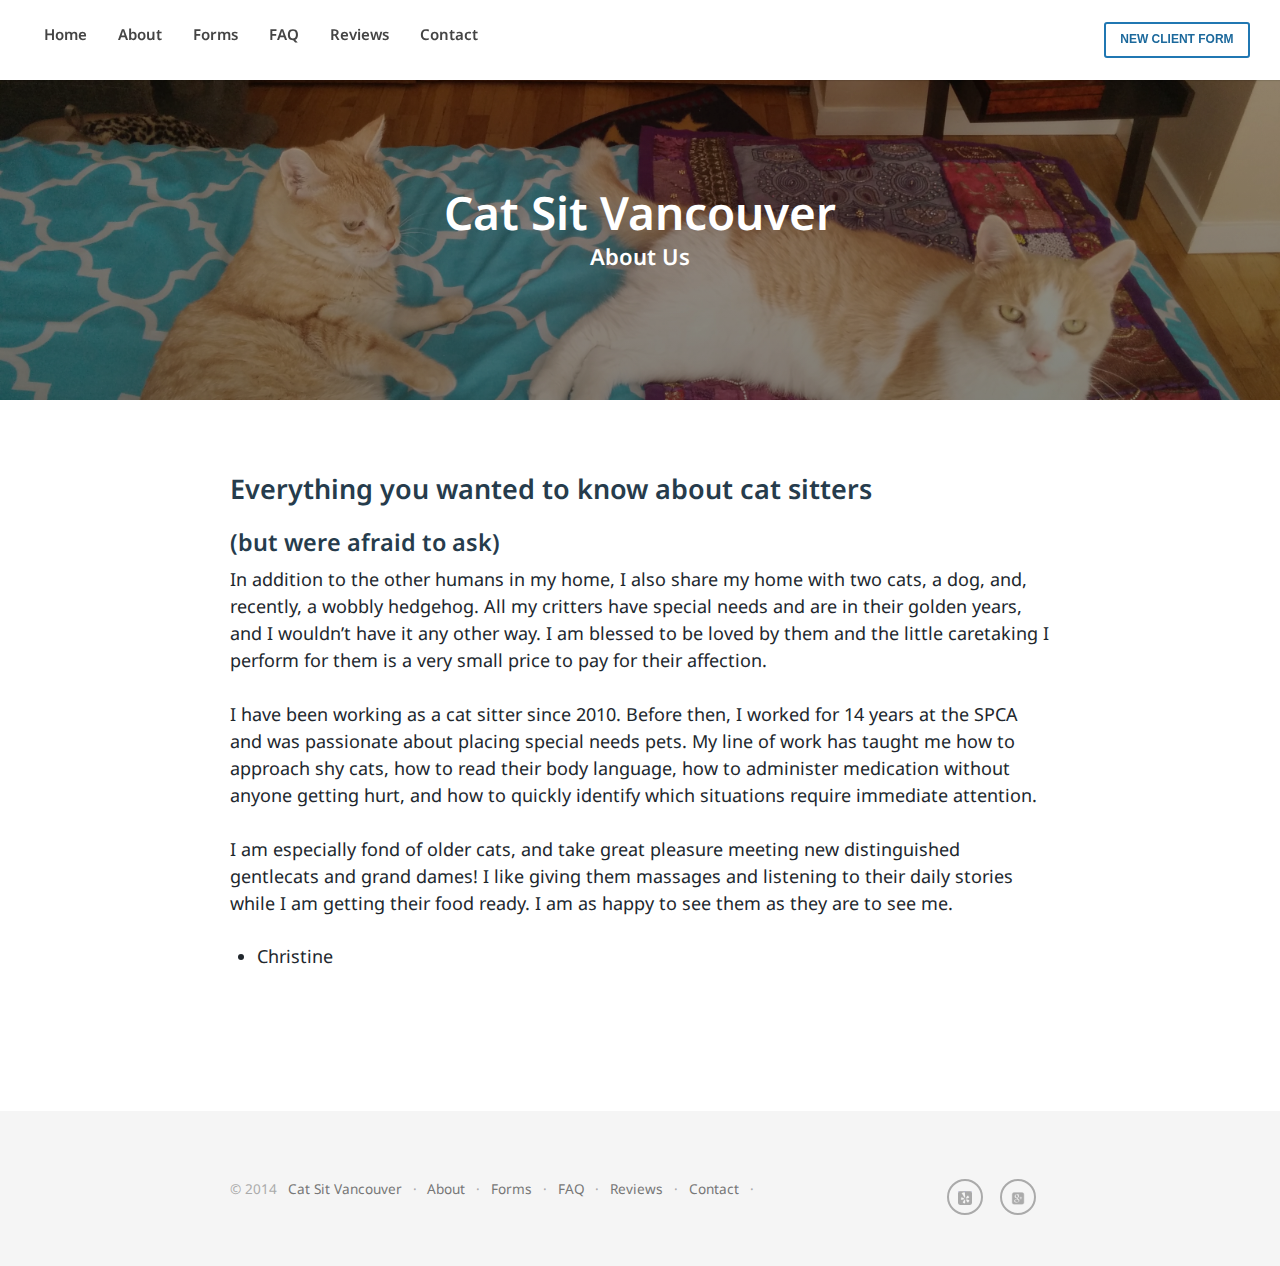
==== commit 02ffad30: "Changed service length to "since 2010"." ====
--- a/about/index.html
+++ b/about/index.html
@@ -61,7 +61,7 @@
 
 <p>In addition to the other humans in my home, I also share my home with two cats, a dog, and, recently, a wobbly hedgehog. All my critters have special needs and are in their golden years, and I wouldn’t have it any other way. I am blessed to be loved by them and the little caretaking I perform for them is a very small price to pay for their affection.</p>
 
-<p>I have been working as a cat sitter for 3 years. Before then, I worked for 14 years at the SPCA and was passionate about placing special needs pets. My line of work has taught me how to approach shy cats, how to read their body language, how to administer medication without anyone getting hurt, and how to quickly identify which situations require immediate attention.</p>
+<p>I have been working as a cat sitter since 2010. Before then, I worked for 14 years at the SPCA and was passionate about placing special needs pets. My line of work has taught me how to approach shy cats, how to read their body language, how to administer medication without anyone getting hurt, and how to quickly identify which situations require immediate attention.</p>
 
 <p>I am especially fond of older cats, and take great pleasure meeting new distinguished gentlecats and grand dames! I like giving them massages and listening to their daily stories while I am getting their food ready. I am as happy to see them as they are to see me.</p>
 
